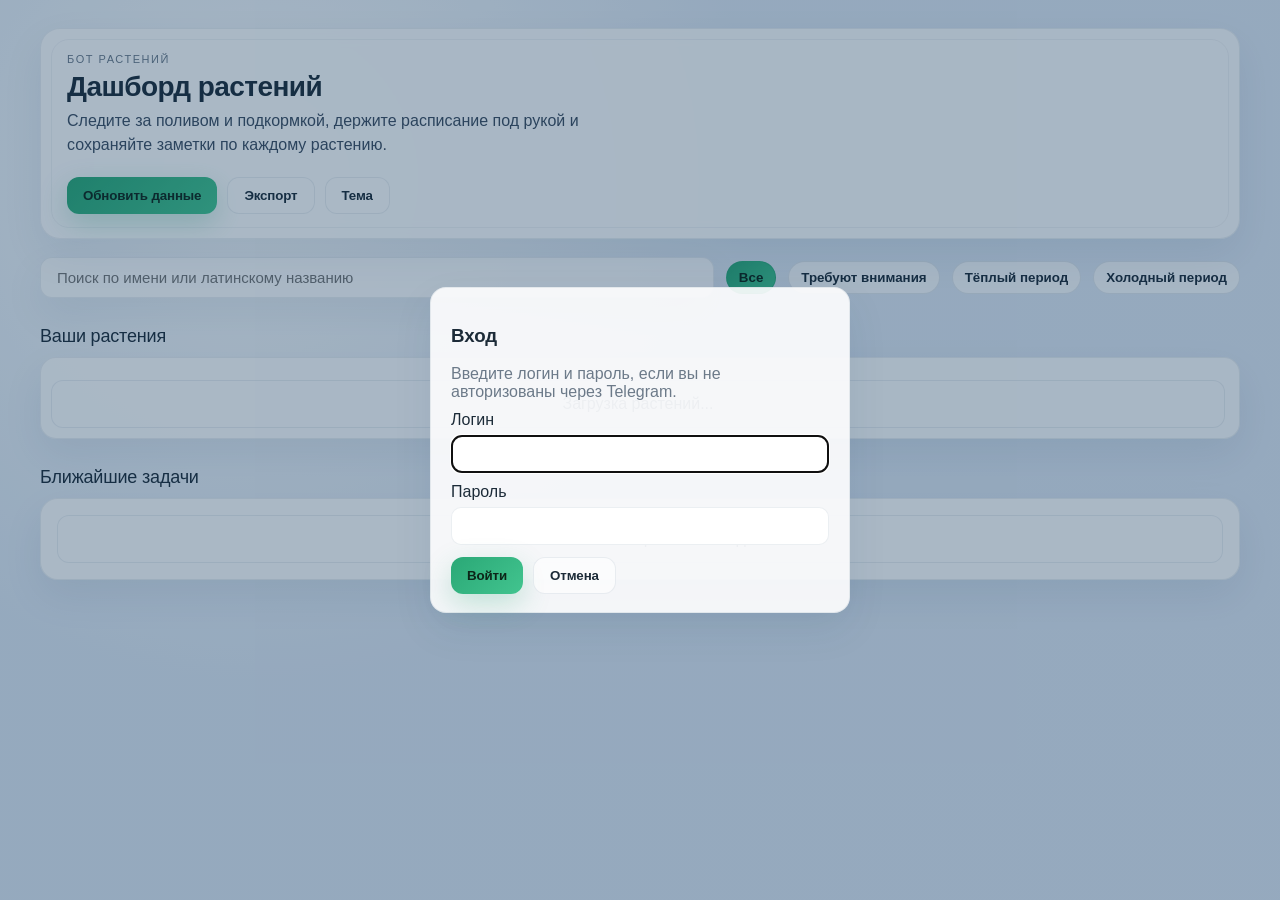
==== frontend/index.html @ 5feb968d "front" ====
<!DOCTYPE html>
<html lang="en">
<head>
  <meta charset="UTF-8" />
  <meta name="viewport" content="width=device-width, initial-scale=1.0" />
  <title>Plants Bot - Dashboard</title>
  <link rel="stylesheet" href="style.css" />
</head>
<body>
  <div class="page">
    <section class="hero">
      <div>
        <p class="eyebrow">Бот растений</p>
        <h1>Дашборд растений</h1>
        <p class="lede">Следите за поливом и подкормкой, держите расписание под рукой и сохраняйте заметки по каждому растению.</p>
        <div class="hero__actions">
          <button class="button button--primary" id="refresh">Обновить данные</button>
          <button class="button button--ghost" type="button">Экспорт</button>
          <button class="button button--ghost" type="button" id="theme-toggle">Тема</button>
        </div>
      </div>
      <div class="stats-grid" id="stats"></div>
    </section>

    <div class="filters">
      <div class="search">
        <input id="search" type="search" placeholder="Поиск по имени или латинскому названию" />
      </div>
      <button class="pill is-active" data-filter="all">Все</button>
      <button class="pill" data-filter="due">Требуют внимания</button>
      <button class="pill" data-filter="warm">Тёплый период</button>
      <button class="pill" data-filter="cold">Холодный период</button>
    </div>

    <div class="section-title">Ваши растения</div>
    <div class="cards-panel">
      <div class="cards" id="cards" aria-live="polite"></div>
      <button class="load-more" id="load-more" type="button" hidden>Загрузить ещё</button>
    </div>

    <div class="section-title" id="tasks-section">Ближайшие задачи</div>
    <div class="timeline" aria-live="polite">
      <ul class="timeline__list" id="timeline"></ul>
    </div>
  </div>

  <div class="modal" id="login-modal" hidden>
    <div class="modal__dialog">
      <h3>Вход</h3>
      <p class="modal__note">Введите логин и пароль, если вы не авторизованы через Telegram.</p>
      <form id="login-form">
        <label class="modal__field">
          <span>Логин</span>
          <input type="text" id="login-username" name="username" autocomplete="username" required />
        </label>
        <label class="modal__field">
          <span>Пароль</span>
          <input type="password" id="login-password" name="password" autocomplete="current-password" required />
        </label>
        <div class="modal__actions">
          <button type="submit" class="button button--primary">Войти</button>
          <button type="button" class="button button--ghost" id="login-cancel">Отмена</button>
        </div>
        <div class="modal__error" id="login-error" hidden></div>
      </form>
    </div>
  </div>

  <script src="https://telegram.org/js/telegram-web-app.js"></script>
  <script src="constants.js"></script>
  <script src="app.js"></script>
</body>
</html>
---- frontend/style.css ----
:root {
  --bg: #eef3f9;
  --bg-pattern: radial-gradient(circle at 20% 20%, rgba(255, 255, 255, 0.9), rgba(223, 232, 244, 0.9) 40%),
    linear-gradient(135deg, rgba(42, 168, 118, 0.08), rgba(65, 123, 190, 0.06)),
    #eef3f9;
  --card: rgba(255, 255, 255, 0.9);
  --card-strong: rgba(255, 255, 255, 0.98);
  --accent: #2aa876;
  --accent-2: #f4b860;
  --danger: #ff7b72;
  --text: #1c2b38;
  --text-soft: #3c4c60;
  --text-strong: #1c2b38;
  --muted: #6c7a89;
  --border: rgba(12, 52, 90, 0.08);
  --shadow: 0 16px 40px rgba(12, 52, 90, 0.08);
  --radius: 16px;
  --placeholder-img: url("./assests/light_ph.png");
  font-family: "DM Sans", "Inter", "Segoe UI", -apple-system, sans-serif;
}

.theme-dark {
  --bg: #0b1825;
  --bg-pattern: radial-gradient(circle at 20% 20%, #0f2740, #090f1a 50%),
    radial-gradient(circle at 80% 0%, #0f3041, transparent 40%),
    #0b1825;
  --card: rgba(18, 33, 48, 0.9);
  --card-strong: rgba(15, 51, 61, 0.85);
  --accent: #7bd88f;
  --accent-2: #f4b860;
  --danger: #ff7b72;
  --text: #e9f2ff;
  --text-soft: #c0d6ea;
  --text-strong: #e9f2ff;
  --muted: #9cb2c7;
  --border: rgba(255, 255, 255, 0.08);
  --shadow: 0 20px 60px rgba(0, 0, 0, 0.35);
  --placeholder-img: url("./assests/dark_ph.png");
}

* {
  box-sizing: border-box;
}

body {
  margin: 0;
  background: var(--bg-pattern);
  color: var(--text);
  min-height: 100vh;
  padding: 28px 18px 48px;
}

.page {
  max-width: 1200px;
  margin: 0 auto;
}

.hero {
  background: var(--card);
  backdrop-filter: blur(8px);
  border: 1px solid var(--border);
  border-radius: 20px;
  padding: 24px 26px;
  display: grid;
  grid-template-columns: 1.2fr 1fr;
  gap: 24px;
  box-shadow: var(--shadow);
  position: relative;
  overflow: hidden;
}

.hero::after {
  content: "";
  position: absolute;
  inset: 10px;
  border-radius: 18px;
  border: 1px solid rgba(12, 52, 90, 0.05);
  pointer-events: none;
}

.eyebrow {
  text-transform: uppercase;
  letter-spacing: 0.14em;
  font-size: 11px;
  color: var(--muted);
  margin: 0 0 6px;
}

h1 {
  margin: 0 0 6px;
  font-size: 28px;
  letter-spacing: -0.02em;
}

.lede {
  margin: 0 0 20px;
  color: var(--text-soft);
  max-width: 520px;
  line-height: 1.5;
}

.hero__actions {
  display: flex;
  gap: 10px;
  flex-wrap: wrap;
}

.button {
  border: 1px solid var(--border);
  background: rgba(255, 255, 255, 0.7);
  color: var(--text);
  padding: 10px 16px;
  border-radius: 12px;
  font-weight: 600;
  letter-spacing: -0.01em;
  cursor: pointer;
  transition: transform 160ms ease, background 160ms ease, border-color 160ms ease;
}

.button:hover {
  transform: translateY(-1px);
  border-color: rgba(12, 52, 90, 0.2);
}

.button--primary {
  background: linear-gradient(135deg, #2aa876, #42c48f);
  color: #0c2518;
  border: none;
  box-shadow: 0 10px 28px rgba(42, 168, 118, 0.25);
}

.button--ghost {
  background: rgba(255, 255, 255, 0.6);
}

.stats-grid {
  display: grid;
  grid-template-columns: repeat(auto-fit, minmax(180px, 1fr));
  gap: 12px;
}

.stat-card {
  background: var(--card-strong);
  border: 1px solid var(--border);
  border-radius: var(--radius);
  padding: 14px 16px;
  box-shadow: var(--shadow);
}

.stat-card .label {
  color: var(--muted);
  font-size: 13px;
  margin-bottom: 6px;
}

.stat-card .value {
  font-size: 22px;
  font-weight: 700;
  letter-spacing: -0.03em;
}

.filters {
  margin: 18px 0 12px;
  display: flex;
  align-items: center;
  gap: 12px;
  flex-wrap: wrap;
}

.search {
  flex: 1 1 280px;
  display: flex;
  gap: 8px;
  background: rgba(255, 255, 255, 0.85);
  border: 1px solid var(--border);
  border-radius: 12px;
  padding: 10px 14px;
  box-shadow: var(--shadow);
}

.search input {
  flex: 1;
  background: transparent;
  border: none;
  color: var(--text);
  font-size: 15px;
  outline: none;
}

.pill {
  padding: 8px 12px;
  border-radius: 999px;
  border: 1px solid rgba(12, 52, 90, 0.1);
  background: rgba(255, 255, 255, 0.8);
  color: var(--text);
  cursor: pointer;
  font-weight: 600;
  transition: all 150ms ease;
}

.pill.is-active {
  border-color: rgba(42, 168, 118, 0.6);
  color: #0c2518;
  background: linear-gradient(135deg, #2aa876, #42c48f);
}

.cards {
  display: grid;
  grid-template-columns: repeat(auto-fit, minmax(280px, 1fr));
  gap: 12px;
  margin-top: 12px;
}

.cards-panel {
  background: var(--card);
  border: 1px solid var(--border);
  border-radius: 16px;
  padding: 10px;
  box-shadow: var(--shadow);
  max-height: 62vh;
  overflow: hidden;
  display: flex;
  flex-direction: column;
  gap: 8px;
}

.cards-panel .cards {
  overflow: auto;
  padding-right: 4px;
}

.load-more {
  align-self: center;
  border: 1px solid var(--border);
  background: rgba(255, 255, 255, 0.8);
  border-radius: 10px;
  padding: 8px 14px;
  cursor: pointer;
  color: var(--text);
  font-weight: 600;
  transition: background 140ms ease, transform 140ms ease;
}

.load-more:hover {
  background: rgba(255, 255, 255, 0.95);
  transform: translateY(-1px);
}

.card {
  background: var(--card);
  border: 1px solid var(--border);
  border-radius: 18px;
  padding: 14px;
  position: relative;
  overflow: hidden;
  box-shadow: var(--shadow);
  display: grid;
  grid-template-columns: 140px 1fr;
  grid-template-rows: auto;
  grid-template-areas: "image body";
  gap: 12px;
  cursor: pointer;
  transition: transform 140ms ease, box-shadow 140ms ease, border-color 140ms ease;
}

.card::after {
  content: "";
  position: absolute;
  inset: 1px;
  border-radius: 16px;
  border: 1px solid rgba(255, 255, 255, 0.03);
  pointer-events: none;
}

.card__image {
  grid-area: image;
  background: radial-gradient(circle at 30% 30%, rgba(42, 168, 118, 0.12), transparent 45%),
    linear-gradient(160deg, rgba(12, 52, 90, 0.08), rgba(255, 255, 255, 0.9));
  border-radius: 14px;
  width: 100%;
  aspect-ratio: 1 / 1;
  height: auto;
  min-height: 0;
  align-self: start;
  position: relative;
  border: 1px solid var(--border);
}

.card__body {
  grid-area: body;
  display: flex;
  flex-direction: column;
  gap: 4px;
}

.card__image span {
  position: absolute;
  inset: 12px;
  border-radius: 12px;
  border: 1px dashed rgba(12, 52, 90, 0.16);
  color: rgba(12, 52, 90, 0.7);
  font-size: 12px;
  display: grid;
  place-items: center;
  text-align: center;
  padding: 8px;
}

.card__image:not(.has-image) {
  background-image: var(--placeholder-img),
    radial-gradient(circle at 30% 30%, rgba(42, 168, 118, 0.12), transparent 45%),
    linear-gradient(160deg, rgba(12, 52, 90, 0.08), rgba(255, 255, 255, 0.9));
  background-repeat: no-repeat, no-repeat, no-repeat;
  background-position: center, center, center;
  background-size: cover, cover, cover;
}

.card__image.has-image {
  background-size: cover;
  background-position: center;
  background-repeat: no-repeat;
  border: 1px solid rgba(12, 52, 90, 0.1);
}

.card__image.has-image span {
  display: none;
}

.card__title {
  display: flex;
  align-items: center;
  gap: 10px;
  margin: 0 0 4px;
  font-size: 20px;
  letter-spacing: -0.02em;
}

.card__subtitle {
  margin: 0 0 10px;
  color: var(--muted);
  font-size: 14px;
}

.badges {
  display: flex;
  gap: 8px;
  flex-wrap: wrap;
  margin: 4px 0 6px;
}

.badge {
  padding: 4px 10px;
  border-radius: 999px;
  font-size: 12px;
  font-weight: 700;
  letter-spacing: 0.01em;
}

.badge--ok { background: rgba(42, 168, 118, 0.12); color: #1e7f58; border: 1px solid rgba(42, 168, 118, 0.35); }
.badge--soon { background: rgba(244, 184, 96, 0.14); color: #9d6a18; border: 1px solid rgba(244, 184, 96, 0.35); }
.badge--due { background: rgba(255, 123, 114, 0.14); color: #b13a30; border: 1px solid rgba(255, 123, 114, 0.35); }

.card__dates {
  display: grid;
  grid-template-columns: repeat(auto-fit, minmax(120px, 1fr));
  gap: 6px;
}

.date-chip {
  padding: 8px 10px;
  border-radius: 12px;
  background: rgba(12, 52, 90, 0.05);
  border: 1px solid rgba(12, 52, 90, 0.08);
  font-size: 13px;
  color: #21415b;
}

.meta-grid {
  display: grid;
  grid-template-columns: repeat(auto-fit, minmax(180px, 1fr));
  gap: 6px;
  margin: 6px 0 4px;
}

.meta {
  background: rgba(12, 52, 90, 0.03);
  border-radius: 12px;
  padding: 10px 12px;
  border: 1px solid var(--border);
  font-size: 13px;
}

.meta .label { color: var(--muted); font-size: 12px; display: block; margin-bottom: 2px; }

.note {
  margin: 2px 0 0;
  color: var(--text-soft);
  font-size: 13px;
  line-height: 1.45;
}

.section-title {
  margin: 28px 0 10px;
  font-size: 18px;
  letter-spacing: -0.01em;
  color: var(--text-strong);
  display: flex;
  align-items: center;
  gap: 8px;
}

.timeline {
  background: var(--card-strong);
  border: 1px solid var(--border);
  border-radius: 18px;
  padding: 16px;
  box-shadow: var(--shadow);
}

.timeline__list {
  list-style: none;
  padding: 0;
  margin: 0;
  display: grid;
  gap: 12px;
}

.timeline__item {
  display: grid;
  grid-template-columns: 1fr auto;
  gap: 8px;
  padding: 12px;
  border-radius: 12px;
  border: 1px solid rgba(12, 52, 90, 0.08);
  background: rgba(255, 255, 255, 0.75);
  align-items: center;
}

.theme-dark .button {
  background: rgba(255, 255, 255, 0.04);
  border-color: var(--border);
}

.theme-dark .button--primary {
  background: linear-gradient(135deg, #7bd88f, #52b788);
  color: #0a1a0f;
  box-shadow: 0 10px 35px rgba(123, 216, 143, 0.25);
}

.theme-dark .button--ghost {
  background: transparent;
}

.theme-dark .search {
  background: var(--card);
  border-color: var(--border);
}

.theme-dark .pill {
  border: 1px solid var(--border);
  background: rgba(255, 255, 255, 0.03);
}

.theme-dark .pill.is-active {
  border-color: rgba(123, 216, 143, 0.6);
  color: #0a1a0f;
  background: linear-gradient(135deg, #7bd88f, #52b788);
}

.theme-dark .card__image {
  background-color: #102335;
  border: 1px solid var(--border);
}

.theme-dark .card__image:not(.has-image) {
  background-image: var(--placeholder-img),
    radial-gradient(circle at 30% 30%, rgba(123, 216, 143, 0.35), transparent 40%),
    linear-gradient(160deg, rgba(255, 255, 255, 0.05), rgba(255, 255, 255, 0));
  background-color: #102335;
  background-repeat: no-repeat, no-repeat, no-repeat;
  background-position: center, center, center;
  background-size: cover, cover, cover;
}

.theme-dark .badge--ok { background: rgba(123, 216, 143, 0.16); color: #9af5a8; border: 1px solid rgba(123, 216, 143, 0.6); }
.theme-dark .badge--soon { background: rgba(244, 184, 96, 0.16); color: #ffd79f; border: 1px solid rgba(244, 184, 96, 0.6); }
.theme-dark .badge--due { background: rgba(255, 123, 114, 0.16); color: #ffb2ab; border: 1px solid rgba(255, 123, 114, 0.6); }

.theme-dark .date-chip {
  background: rgba(255, 255, 255, 0.03);
  border: 1px solid var(--border);
  color: var(--text);
}

.theme-dark .timeline {
  background: var(--card);
  border-color: var(--border);
}

.theme-dark .timeline__item {
  background: rgba(255, 255, 255, 0.03);
  border-color: var(--border);
}

.timeline__item .title { font-weight: 700; }
.timeline__item .meta { border: none; background: transparent; padding: 0; }

.pill--small {
  padding: 6px 10px;
  font-size: 12px;
  border-radius: 10px;
}

.notice {
  width: 100%;
  padding: 14px 16px;
  border-radius: 12px;
  border: 1px solid var(--border);
  background: rgba(255, 255, 255, 0.04);
  color: var(--text);
  text-align: center;
}

.notice--muted { color: var(--muted); }
.notice--danger { border-color: rgba(255, 123, 114, 0.6); color: #ffc5be; background: rgba(255, 123, 114, 0.08); }

.detail-header {
  display: flex;
  justify-content: space-between;
  align-items: center;
  gap: 12px;
  margin-bottom: 12px;
}

.detail-hero {
  background: var(--card);
  border: 1px solid var(--border);
  border-radius: 18px;
  padding: 16px;
  box-shadow: var(--shadow);
  display: grid;
  grid-template-columns: 320px 1fr;
  gap: 16px;
  overflow: hidden;
}

.detail-hero__image {
  background: radial-gradient(circle at 30% 30%, rgba(42, 168, 118, 0.16), transparent 45%),
    linear-gradient(160deg, rgba(12, 52, 90, 0.08), rgba(255, 255, 255, 0.7));
  border-radius: 14px;
  border: 1px solid var(--border);
  min-height: 280px;
  background-size: cover, cover, cover;
  background-position: center, center, center;
  background-repeat: no-repeat, no-repeat, no-repeat;
  background-image: var(--placeholder-img),
    radial-gradient(circle at 30% 30%, rgba(42, 168, 118, 0.16), transparent 45%),
    linear-gradient(160deg, rgba(12, 52, 90, 0.08), rgba(255, 255, 255, 0.7));
  position: relative;
}

.detail-hero__image.has-image::after,
.detail-hero__image::after {
  content: "";
  position: absolute;
  inset: 8px;
  border-radius: 12px;
  border: 1px solid rgba(255, 255, 255, 0.06);
  pointer-events: none;
}

.detail-hero__meta {
  display: grid;
  gap: 8px;
}

.detail-grid {
  display: grid;
  grid-template-columns: repeat(auto-fit, minmax(240px, 1fr));
  gap: 10px;
  margin-top: 14px;
}

.detail-card {
  background: var(--card-strong);
  border: 1px solid var(--border);
  border-radius: 14px;
  padding: 12px 14px;
  box-shadow: var(--shadow);
}

.detail-card .label {
  color: var(--muted);
  font-size: 13px;
  margin-bottom: 4px;
}

.detail-card .value {
  font-weight: 700;
  font-size: 16px;
  letter-spacing: -0.01em;
}

.detail-note {
  margin-top: 12px;
  padding: 12px 14px;
  border-radius: 14px;
  background: rgba(12, 52, 90, 0.04);
  border: 1px solid var(--border);
  color: var(--text-soft);
  line-height: 1.5;
}

.detail-empty {
  padding: 12px 14px;
  border-radius: 12px;
  border: 1px dashed var(--border);
  color: var(--muted);
}

@media (max-width: 840px) {
  .hero { grid-template-columns: 1fr; }
  .timeline__item { grid-template-columns: 1fr; }
  .detail-hero { grid-template-columns: 1fr; }
}

@media (max-width: 640px) {
  .cards {
    grid-template-columns: repeat(2, minmax(0, 1fr));
    gap: 10px;
  }

  .card {
    grid-template-columns: 1fr;
    grid-template-areas:
      "image"
      "body";
    padding: 10px;
    gap: 8px;
  }

  .card__details,
  .meta-grid,
  .note {
    display: none;
  }

  .card__title { font-size: 16px; }
  .card__subtitle { font-size: 12px; margin-bottom: 6px; }
  .badges { margin: 0; gap: 6px; }
}

.modal {
  position: fixed;
  inset: 0;
  background: rgba(12, 52, 90, 0.35);
  display: grid;
  place-items: center;
  z-index: 10;
}

.modal[hidden] {
  display: none;
}

.modal__dialog {
  background: var(--card);
  border-radius: 16px;
  padding: 18px 20px;
  box-shadow: var(--shadow);
  border: 1px solid var(--border);
  width: min(420px, 90vw);
}

.modal__field {
  display: grid;
  gap: 6px;
  margin: 10px 0;
}

.modal__field input {
  padding: 10px 12px;
  border-radius: 10px;
  border: 1px solid var(--border);
  font-size: 14px;
}

.modal__actions {
  display: flex;
  gap: 10px;
  margin-top: 12px;
}

.modal__note {
  color: var(--muted);
  margin: 0 0 8px;
}

.modal__error {
  margin-top: 8px;
  color: #b13a30;
  font-size: 13px;
}
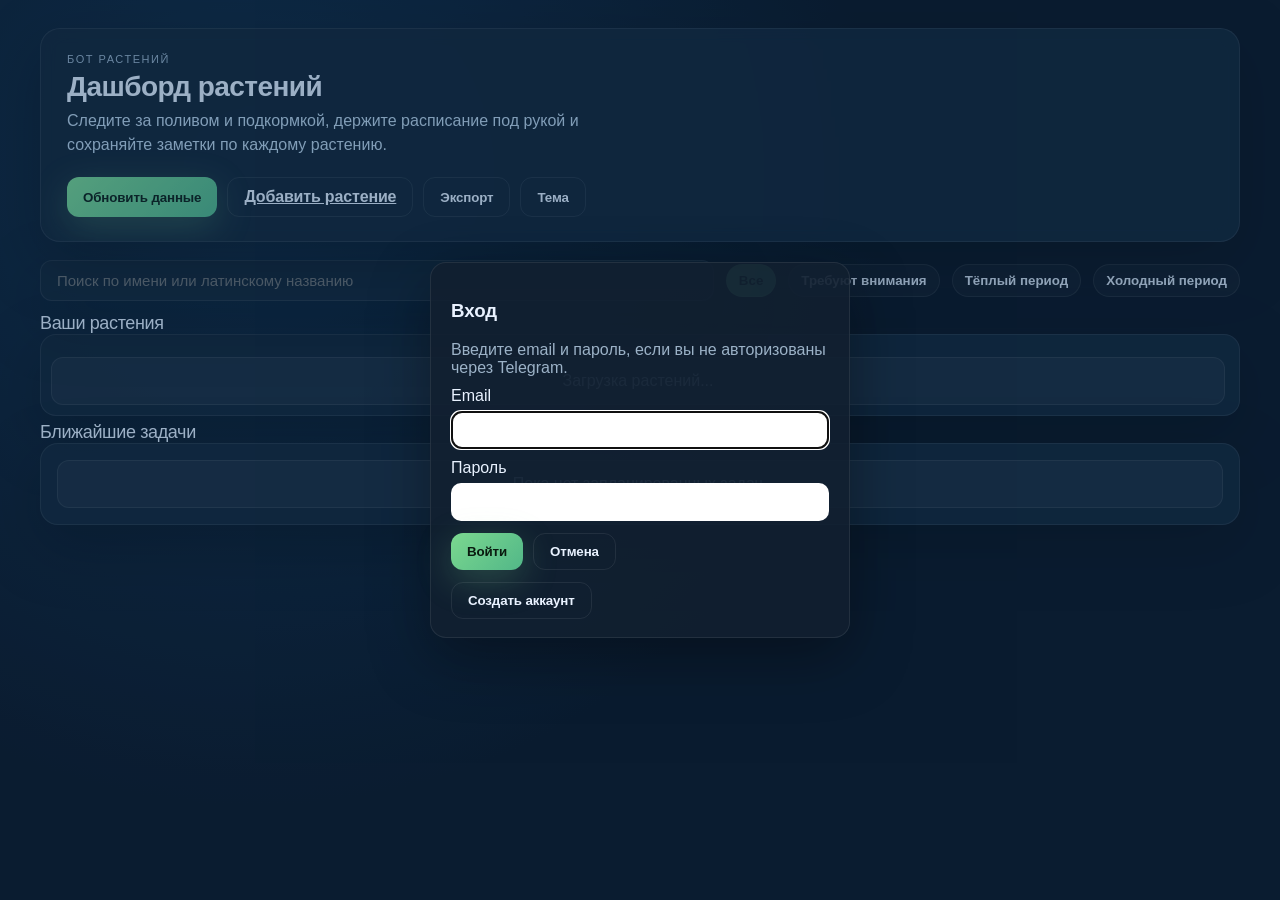
==== commit 0717b1ba: "fix + front" ====
--- a/frontend/index.html
+++ b/frontend/index.html
@@ -15,6 +15,7 @@
         <p class="lede">Следите за поливом и подкормкой, держите расписание под рукой и сохраняйте заметки по каждому растению.</p>
         <div class="hero__actions">
           <button class="button button--primary" id="refresh">Обновить данные</button>
+          <a class="button button--ghost" href="add-plant.html">Добавить растение</a>
           <button class="button button--ghost" type="button">Экспорт</button>
           <button class="button button--ghost" type="button" id="theme-toggle">Тема</button>
         </div>
@@ -47,11 +48,11 @@
   <div class="modal" id="login-modal" hidden>
     <div class="modal__dialog">
       <h3>Вход</h3>
-      <p class="modal__note">Введите логин и пароль, если вы не авторизованы через Telegram.</p>
+      <p class="modal__note">Введите email и пароль, если вы не авторизованы через Telegram.</p>
       <form id="login-form">
         <label class="modal__field">
-          <span>Логин</span>
-          <input type="text" id="login-username" name="username" autocomplete="username" required />
+          <span>Email</span>
+          <input type="email" id="login-email" name="email" autocomplete="email" required />
         </label>
         <label class="modal__field">
           <span>Пароль</span>
@@ -61,7 +62,36 @@
           <button type="submit" class="button button--primary">Войти</button>
           <button type="button" class="button button--ghost" id="login-cancel">Отмена</button>
         </div>
+        <div class="modal__actions">
+          <button type="button" class="button button--ghost" id="open-register">Создать аккаунт</button>
+        </div>
         <div class="modal__error" id="login-error" hidden></div>
+      </form>
+    </div>
+  </div>
+
+  <div class="modal" id="register-modal" hidden>
+    <div class="modal__dialog">
+      <h3>Регистрация</h3>
+      <p class="modal__note">Заполните email и пароль для создания аккаунта.</p>
+      <form id="register-form">
+        <label class="modal__field">
+          <span>Email</span>
+          <input type="email" id="register-email" name="email" autocomplete="email" required />
+        </label>
+        <label class="modal__field">
+          <span>Пароль</span>
+          <input type="password" id="register-password" name="password" autocomplete="new-password" required />
+        </label>
+        <label class="modal__field">
+          <span>Повторите пароль</span>
+          <input type="password" id="register-password-confirm" name="password_confirm" autocomplete="new-password" required />
+        </label>
+        <div class="modal__actions">
+          <button type="submit" class="button button--primary">Создать</button>
+          <button type="button" class="button button--ghost" id="register-cancel">Отмена</button>
+        </div>
+        <div class="modal__error" id="register-error" hidden></div>
       </form>
     </div>
   </div>
--- a/frontend/style.css
+++ b/frontend/style.css
@@ -16,6 +16,7 @@
   --shadow: 0 16px 40px rgba(12, 52, 90, 0.08);
   --radius: 16px;
   --placeholder-img: url("./assests/light_ph.png");
+  --input-bg: rgba(255, 255, 255, 0.9);
   font-family: "DM Sans", "Inter", "Segoe UI", -apple-system, sans-serif;
 }
 
@@ -36,6 +37,7 @@
   --border: rgba(255, 255, 255, 0.08);
   --shadow: 0 20px 60px rgba(0, 0, 0, 0.35);
   --placeholder-img: url("./assests/dark_ph.png");
+  --input-bg: rgba(255, 255, 255, 0.08);
 }
 
 * {
@@ -532,6 +534,12 @@
   margin-bottom: 12px;
 }
 
+.detail-header__group {
+  display: flex;
+  gap: 10px;
+  align-items: center;
+}
+
 .detail-hero {
   background: var(--card);
   border: 1px solid var(--border);
@@ -618,6 +626,130 @@
   color: var(--muted);
 }
 
+.section-title {
+  margin: 6px 0 0;
+  letter-spacing: -0.02em;
+}
+
+.edit-panel {
+  margin-top: 16px;
+  padding: 16px;
+  border-radius: 18px;
+  background: var(--card);
+  border: 1px solid var(--border);
+  box-shadow: var(--shadow);
+  display: grid;
+  gap: 14px;
+}
+
+.edit-panel[hidden] {
+  display: none !important;
+}
+
+.edit-panel__header {
+  display: flex;
+  align-items: center;
+  justify-content: space-between;
+  gap: 10px;
+  flex-wrap: wrap;
+}
+
+.edit-status {
+  min-height: 24px;
+  color: var(--muted);
+  font-weight: 600;
+}
+
+.edit-status--ok { color: #2aa876; }
+.edit-status--error { color: #b13a30; }
+
+.edit-form {
+  display: grid;
+  gap: 12px;
+}
+
+.form-grid {
+  display: grid;
+  grid-template-columns: repeat(auto-fit, minmax(260px, 1fr));
+  gap: 12px;
+}
+
+.form-card {
+  background: var(--card-strong);
+  border: 1px solid var(--border);
+  border-radius: 14px;
+  padding: 12px 14px;
+  box-shadow: var(--shadow);
+  display: grid;
+  gap: 10px;
+}
+
+.form-card__header {
+  display: flex;
+  justify-content: space-between;
+  align-items: center;
+}
+
+.form-card__title {
+  margin: 4px 0 0;
+}
+
+.form-field {
+  display: grid;
+  gap: 6px;
+}
+
+.form-label {
+  color: var(--muted);
+  font-size: 13px;
+}
+
+.form-field input,
+.form-field textarea,
+.form-field select {
+  width: 100%;
+  padding: 10px 12px;
+  border-radius: 10px;
+  border: 1px solid var(--border);
+  background: var(--input-bg);
+  color: var(--text);
+  font-size: 14px;
+}
+
+.form-field textarea {
+  resize: vertical;
+  min-height: 72px;
+}
+
+.form-row {
+  display: grid;
+  grid-template-columns: repeat(2, minmax(0, 1fr));
+  gap: 10px;
+}
+
+.form-actions {
+  display: flex;
+  gap: 10px;
+  flex-wrap: wrap;
+}
+
+.form-card--inline {
+  display: flex;
+  justify-content: space-between;
+  align-items: center;
+  gap: 14px;
+}
+
+.upload {
+  display: flex;
+  gap: 10px;
+  align-items: center;
+}
+
+.upload input[type="file"] {
+  max-width: 220px;
+}
+
 @media (max-width: 840px) {
   .hero { grid-template-columns: 1fr; }
   .timeline__item { grid-template-columns: 1fr; }
@@ -648,6 +780,21 @@
   .card__title { font-size: 16px; }
   .card__subtitle { font-size: 12px; margin-bottom: 6px; }
   .badges { margin: 0; gap: 6px; }
+
+  .form-card--inline {
+    flex-direction: column;
+    align-items: flex-start;
+  }
+
+  .upload {
+    width: 100%;
+    flex-direction: column;
+    align-items: stretch;
+  }
+
+  .upload input[type="file"] {
+    width: 100%;
+  }
 }
 
 .modal {
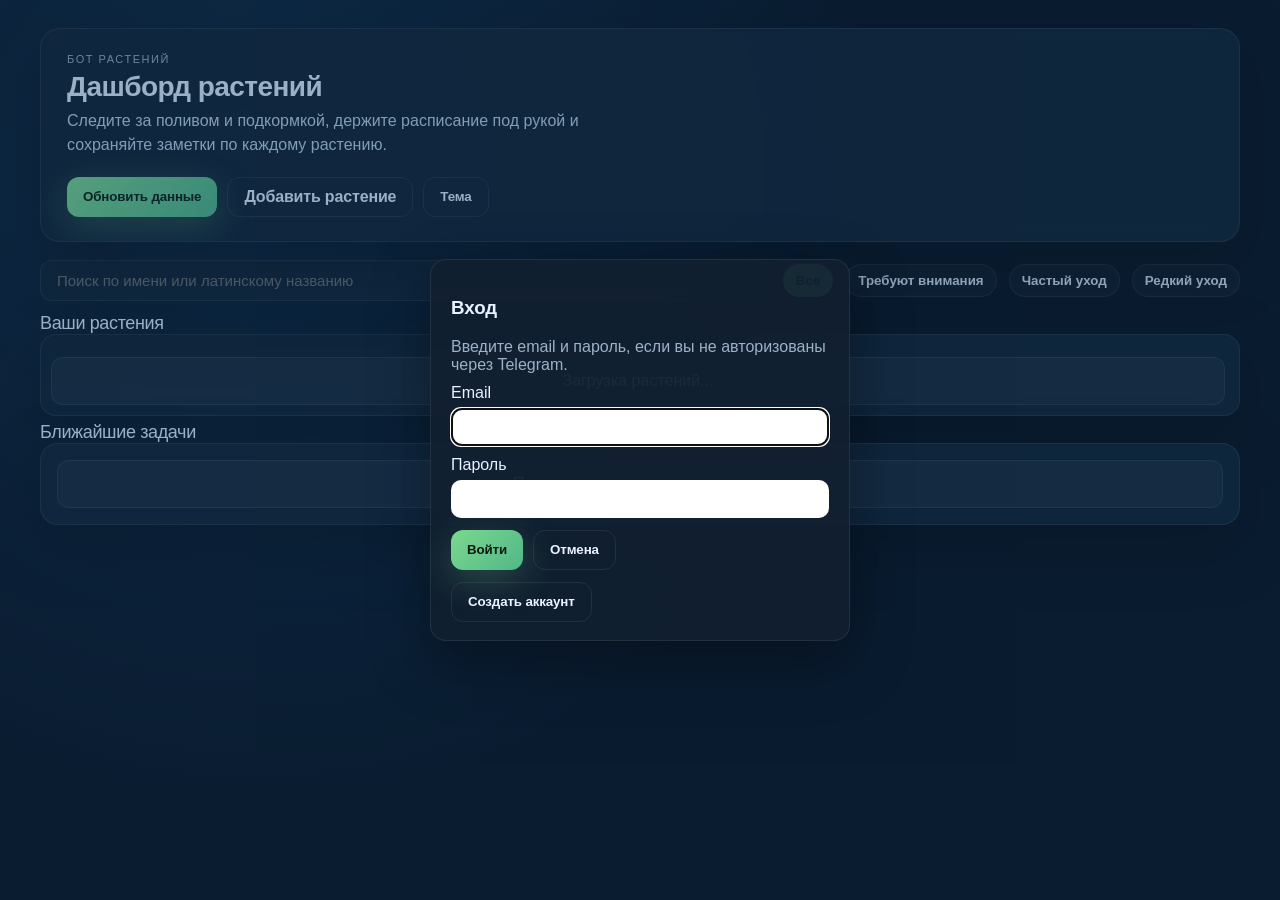
==== commit f20a2162: "fix" ====
--- a/frontend/index.html
+++ b/frontend/index.html
@@ -16,7 +16,6 @@
         <div class="hero__actions">
           <button class="button button--primary" id="refresh">Обновить данные</button>
           <a class="button button--ghost" href="add-plant.html">Добавить растение</a>
-          <button class="button button--ghost" type="button">Экспорт</button>
           <button class="button button--ghost" type="button" id="theme-toggle">Тема</button>
         </div>
       </div>
@@ -29,8 +28,8 @@
       </div>
       <button class="pill is-active" data-filter="all">Все</button>
       <button class="pill" data-filter="due">Требуют внимания</button>
-      <button class="pill" data-filter="warm">Тёплый период</button>
-      <button class="pill" data-filter="cold">Холодный период</button>
+      <button class="pill" data-filter="frequent">Частый уход</button>
+      <button class="pill" data-filter="rare">Редкий уход</button>
     </div>
 
     <div class="section-title">Ваши растения</div>
--- a/frontend/style.css
+++ b/frontend/style.css
@@ -16,7 +16,7 @@
   --shadow: 0 16px 40px rgba(12, 52, 90, 0.08);
   --radius: 16px;
   --placeholder-img: url("./assests/light_ph.png");
-  --input-bg: rgba(255, 255, 255, 0.9);
+  --input-bg: #f2f6fb;
   font-family: "DM Sans", "Inter", "Segoe UI", -apple-system, sans-serif;
 }
 
@@ -37,7 +37,7 @@
   --border: rgba(255, 255, 255, 0.08);
   --shadow: 0 20px 60px rgba(0, 0, 0, 0.35);
   --placeholder-img: url("./assests/dark_ph.png");
-  --input-bg: rgba(255, 255, 255, 0.08);
+  --input-bg: #0f2432;
 }
 
 * {
@@ -117,6 +117,12 @@
   letter-spacing: -0.01em;
   cursor: pointer;
   transition: transform 160ms ease, background 160ms ease, border-color 160ms ease;
+  display: inline-flex;
+  align-items: center;
+  justify-content: center;
+  min-height: 40px;
+  line-height: 1;
+  text-decoration: none;
 }
 
 .button:hover {
@@ -358,9 +364,23 @@
   letter-spacing: 0.01em;
 }
 
-.badge--ok { background: rgba(42, 168, 118, 0.12); color: #1e7f58; border: 1px solid rgba(42, 168, 118, 0.35); }
-.badge--soon { background: rgba(244, 184, 96, 0.14); color: #9d6a18; border: 1px solid rgba(244, 184, 96, 0.35); }
-.badge--due { background: rgba(255, 123, 114, 0.14); color: #b13a30; border: 1px solid rgba(255, 123, 114, 0.35); }
+.badge--ok {
+  background: rgba(42, 168, 118, 0.12);
+  color: #1e7f58;
+  border: 1px solid rgba(42, 168, 118, 0.35);
+}
+
+.badge--soon {
+  background: rgba(244, 184, 96, 0.14);
+  color: #9d6a18;
+  border: 1px solid rgba(244, 184, 96, 0.35);
+}
+
+.badge--due {
+  background: rgba(255, 123, 114, 0.14);
+  color: #b13a30;
+  border: 1px solid rgba(255, 123, 114, 0.35);
+}
 
 .card__dates {
   display: grid;
@@ -392,7 +412,12 @@
   font-size: 13px;
 }
 
-.meta .label { color: var(--muted); font-size: 12px; display: block; margin-bottom: 2px; }
+.meta .label {
+  color: var(--muted);
+  font-size: 12px;
+  display: block;
+  margin-bottom: 2px;
+}
 
 .note {
   margin: 2px 0 0;
@@ -484,9 +509,23 @@
   background-size: cover, cover, cover;
 }
 
-.theme-dark .badge--ok { background: rgba(123, 216, 143, 0.16); color: #9af5a8; border: 1px solid rgba(123, 216, 143, 0.6); }
-.theme-dark .badge--soon { background: rgba(244, 184, 96, 0.16); color: #ffd79f; border: 1px solid rgba(244, 184, 96, 0.6); }
-.theme-dark .badge--due { background: rgba(255, 123, 114, 0.16); color: #ffb2ab; border: 1px solid rgba(255, 123, 114, 0.6); }
+.theme-dark .badge--ok {
+  background: rgba(123, 216, 143, 0.16);
+  color: #9af5a8;
+  border: 1px solid rgba(123, 216, 143, 0.6);
+}
+
+.theme-dark .badge--soon {
+  background: rgba(244, 184, 96, 0.16);
+  color: #ffd79f;
+  border: 1px solid rgba(244, 184, 96, 0.6);
+}
+
+.theme-dark .badge--due {
+  background: rgba(255, 123, 114, 0.16);
+  color: #ffb2ab;
+  border: 1px solid rgba(255, 123, 114, 0.6);
+}
 
 .theme-dark .date-chip {
   background: rgba(255, 255, 255, 0.03);
@@ -504,8 +543,15 @@
   border-color: var(--border);
 }
 
-.timeline__item .title { font-weight: 700; }
-.timeline__item .meta { border: none; background: transparent; padding: 0; }
+.timeline__item .title {
+  font-weight: 700;
+}
+
+.timeline__item .meta {
+  border: none;
+  background: transparent;
+  padding: 0;
+}
 
 .pill--small {
   padding: 6px 10px;
@@ -523,8 +569,15 @@
   text-align: center;
 }
 
-.notice--muted { color: var(--muted); }
-.notice--danger { border-color: rgba(255, 123, 114, 0.6); color: #ffc5be; background: rgba(255, 123, 114, 0.08); }
+.notice--muted {
+  color: var(--muted);
+}
+
+.notice--danger {
+  border-color: rgba(255, 123, 114, 0.6);
+  color: #ffc5be;
+  background: rgba(255, 123, 114, 0.08);
+}
 
 .detail-header {
   display: flex;
@@ -660,8 +713,13 @@
   font-weight: 600;
 }
 
-.edit-status--ok { color: #2aa876; }
-.edit-status--error { color: #b13a30; }
+.edit-status--ok {
+  color: #2aa876;
+}
+
+.edit-status--error {
+  color: #b13a30;
+}
 
 .edit-form {
   display: grid;
@@ -678,53 +736,270 @@
   background: var(--card-strong);
   border: 1px solid var(--border);
   border-radius: 14px;
-  padding: 12px 14px;
+  padding: 6px 14px 12px;
   box-shadow: var(--shadow);
   display: grid;
-  gap: 10px;
+  gap: 6px;
 }
 
 .form-card__header {
   display: flex;
   justify-content: space-between;
-  align-items: center;
+  align-items: flex-start;
+  margin-bottom: 0;
 }
 
 .form-card__title {
   margin: 4px 0 0;
 }
 
+.form-subsection {
+  display: grid;
+  gap: 8px;
+}
+
+.form-card--primary {
+  display: flex;
+  flex-direction: column;
+}
+
+.form-card--primary .form-subsection--image {
+  margin-top: auto;
+}
+
 .form-field {
   display: grid;
-  gap: 6px;
+  gap: 4px;
+  position: relative;
+}
+
+.form-field.is-disabled {
+  opacity: 0.45;
+  pointer-events: none;
 }
 
 .form-label {
   color: var(--muted);
-  font-size: 13px;
+  font-size: 12px;
+  display: flex;
+  align-items: flex-end;
+  min-height: 20px;
+  line-height: 1.1;
 }
 
 .form-field input,
 .form-field textarea,
 .form-field select {
   width: 100%;
-  padding: 10px 12px;
+  padding: 8px 10px;
   border-radius: 10px;
   border: 1px solid var(--border);
   background: var(--input-bg);
   color: var(--text);
-  font-size: 14px;
-}
+  font-size: 13px;
+}
+
+.form-field input:-webkit-autofill,
+.form-field input:-webkit-autofill:hover,
+.form-field input:-webkit-autofill:focus,
+.form-field textarea:-webkit-autofill,
+.form-field textarea:-webkit-autofill:hover,
+.form-field textarea:-webkit-autofill:focus,
+.form-field select:-webkit-autofill,
+.form-field select:-webkit-autofill:hover,
+.form-field select:-webkit-autofill:focus {
+  -webkit-text-fill-color: var(--text);
+  transition: background-color 9999s ease-in-out 0s;
+  box-shadow: 0 0 0 1000px var(--input-bg) inset;
+}
+
+.form-row .form-field {
+  width: 100%;
+  min-width: 0;
+}
+
+.form-field input[type="date"] {
+  width: 100%;
+  min-width: 0;
+  display: block;
+}
+
+
+.form-field select.is-hidden {
+  position: absolute;
+  inset: 0;
+  opacity: 0;
+  pointer-events: none;
+  height: 0;
+  width: 0;
+}
+
+.custom-select {
+  position: relative;
+  display: grid;
+}
+
+.custom-select__trigger {
+  width: 100%;
+  padding: 8px 32px 8px 10px;
+  border-radius: 10px;
+  border: 1px solid var(--border);
+  background: var(--input-bg);
+  color: var(--text);
+  font-size: 13px;
+  text-align: left;
+  cursor: pointer;
+  position: relative;
+}
+
+.custom-select__trigger::after {
+  content: "";
+  position: absolute;
+  right: 12px;
+  top: 50%;
+  width: 6px;
+  height: 6px;
+  border-right: 2px solid var(--muted);
+  border-bottom: 2px solid var(--muted);
+  transform: translateY(-60%) rotate(45deg);
+}
+
+.custom-select__menu {
+  position: absolute;
+  top: calc(100% + 6px);
+  left: 0;
+  right: 0;
+  background: var(--input-bg);
+  border: 1px solid var(--border);
+  border-radius: 10px;
+  box-shadow: var(--shadow);
+  padding: 6px;
+  display: none;
+  z-index: 6;
+  max-height: 220px;
+  overflow: auto;
+}
+
+.custom-select.is-open .custom-select__menu {
+  display: grid;
+  gap: 4px;
+}
+
+.custom-select__option {
+  border: none;
+  background: var(--input-bg);
+  color: var(--text);
+  padding: 6px 8px;
+  border-radius: 8px;
+  text-align: left;
+  cursor: pointer;
+  font-size: 13px;
+}
+
+.custom-select__option:hover {
+  background: #dfe9f3;
+}
+
+.custom-select__option.is-active {
+  background: #d1deea;
+}
+
+.custom-select__option.is-selected {
+  background: transparent;
+  color: var(--text);
+}
+
+.theme-dark .custom-select__option:hover {
+  background: #243649;
+}
+
+.theme-dark .custom-select__option.is-selected {
+  background: transparent;
+  color: var(--text);
+}
+
+.theme-dark .custom-select__option.is-active {
+  background: #2b3f54;
+}
+
+
+.form-field select,
+.form-field select option,
+.form-field select optgroup {
+  background-color: var(--input-bg);
+  color: var(--text);
+}
+
 
 .form-field textarea {
   resize: vertical;
-  min-height: 72px;
+  min-height: 56px;
+}
+
+#field-description {
+  min-height: 36px;
+  height: 36px;
+}
+
+#field-name,
+#field-scientific {
+  padding: 6px 10px;
+  height: 36px;
 }
 
 .form-row {
   display: grid;
   grid-template-columns: repeat(2, minmax(0, 1fr));
   gap: 10px;
+  align-items: start;
+}
+
+.upload-row {
+  display: flex;
+  align-items: center;
+  gap: 10px;
+  flex-wrap: wrap;
+}
+
+.upload-filename {
+  font-size: 13px;
+  color: var(--muted);
+}
+
+.image-preview-wrap {
+  border-radius: 12px;
+  border: 1px dashed var(--border);
+  padding: 10px;
+  background: var(--card);
+}
+
+.image-preview {
+  display: block;
+  width: 100%;
+  max-width: 320px;
+  height: auto;
+  border-radius: 10px;
+}
+
+.weekday-grid {
+  display: grid;
+  grid-template-columns: repeat(4, minmax(0, 1fr));
+  gap: 6px 10px;
+  justify-items: center;
+}
+
+.checkbox-field {
+  display: flex;
+  align-items: center;
+  gap: 6px;
+  font-size: 13px;
+  color: var(--text);
+  justify-content: center;
+  width: 100%;
+}
+
+.checkbox-field input[type="checkbox"] {
+  accent-color: var(--accent);
 }
 
 .form-actions {
@@ -751,9 +1026,17 @@
 }
 
 @media (max-width: 840px) {
-  .hero { grid-template-columns: 1fr; }
-  .timeline__item { grid-template-columns: 1fr; }
-  .detail-hero { grid-template-columns: 1fr; }
+  .hero {
+    grid-template-columns: 1fr;
+  }
+
+  .timeline__item {
+    grid-template-columns: 1fr;
+  }
+
+  .detail-hero {
+    grid-template-columns: 1fr;
+  }
 }
 
 @media (max-width: 640px) {
@@ -777,9 +1060,19 @@
     display: none;
   }
 
-  .card__title { font-size: 16px; }
-  .card__subtitle { font-size: 12px; margin-bottom: 6px; }
-  .badges { margin: 0; gap: 6px; }
+  .card__title {
+    font-size: 16px;
+  }
+
+  .card__subtitle {
+    font-size: 12px;
+    margin-bottom: 6px;
+  }
+
+  .badges {
+    margin: 0;
+    gap: 6px;
+  }
 
   .form-card--inline {
     flex-direction: column;
@@ -794,6 +1087,10 @@
 
   .upload input[type="file"] {
     width: 100%;
+  }
+
+  .weekday-grid {
+    grid-template-columns: repeat(3, minmax(0, 1fr));
   }
 }
 
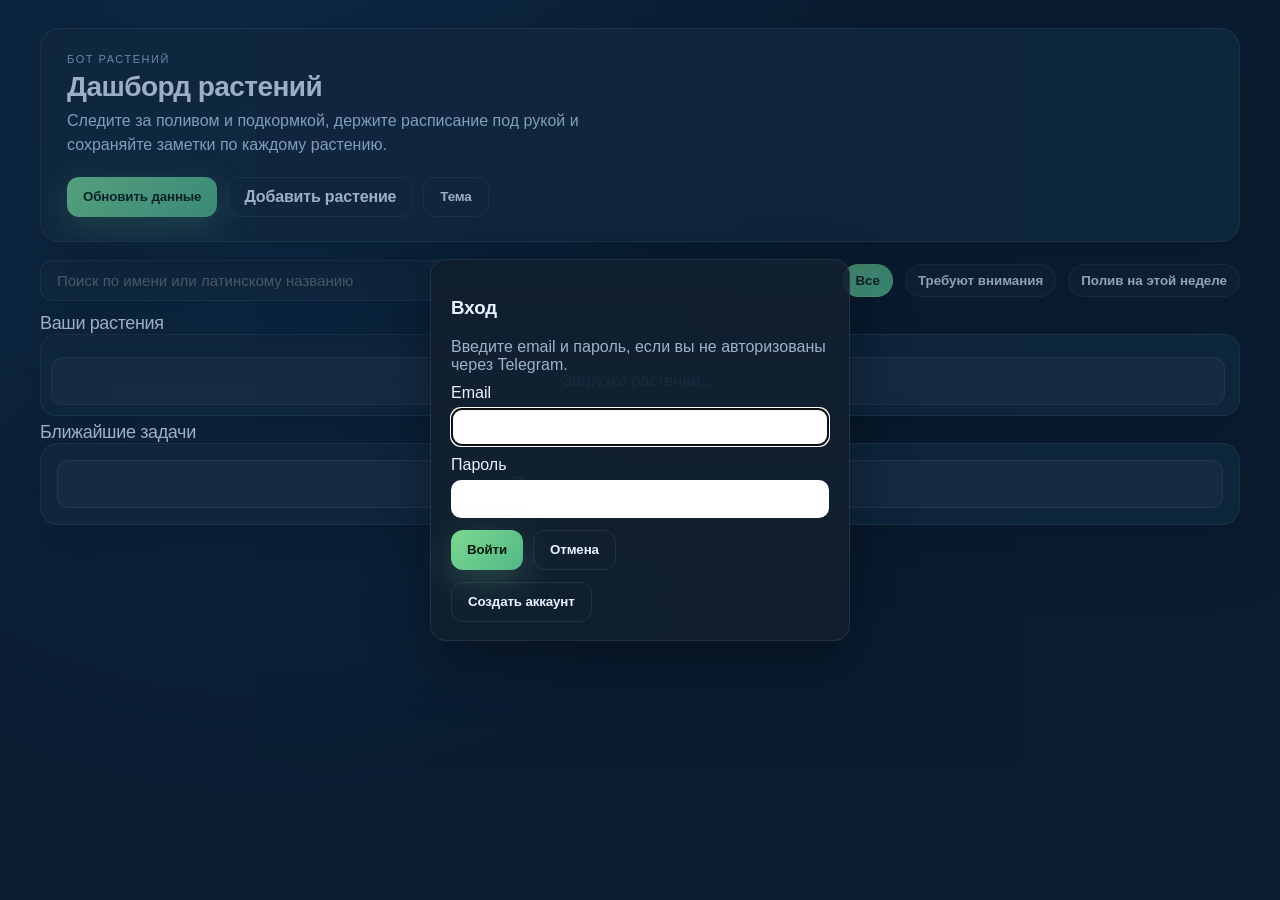
==== commit a8bd837f: "front" ====
--- a/frontend/index.html
+++ b/frontend/index.html
@@ -28,8 +28,7 @@
       </div>
       <button class="pill is-active" data-filter="all">Все</button>
       <button class="pill" data-filter="due">Требуют внимания</button>
-      <button class="pill" data-filter="frequent">Частый уход</button>
-      <button class="pill" data-filter="rare">Редкий уход</button>
+      <button class="pill" data-filter="week">Полив на этой неделе</button>
     </div>
 
     <div class="section-title">Ваши растения</div>
@@ -96,7 +95,9 @@
   </div>
 
   <script src="https://telegram.org/js/telegram-web-app.js"></script>
-  <script src="constants.js"></script>
-  <script src="app.js"></script>
+  <script src="constants.js?v=3"></script>
+  <script src="auth.js?v=3"></script>
+  <script src="ui-utils.js?v=3"></script>
+  <script src="app.js?v=3"></script>
 </body>
 </html>
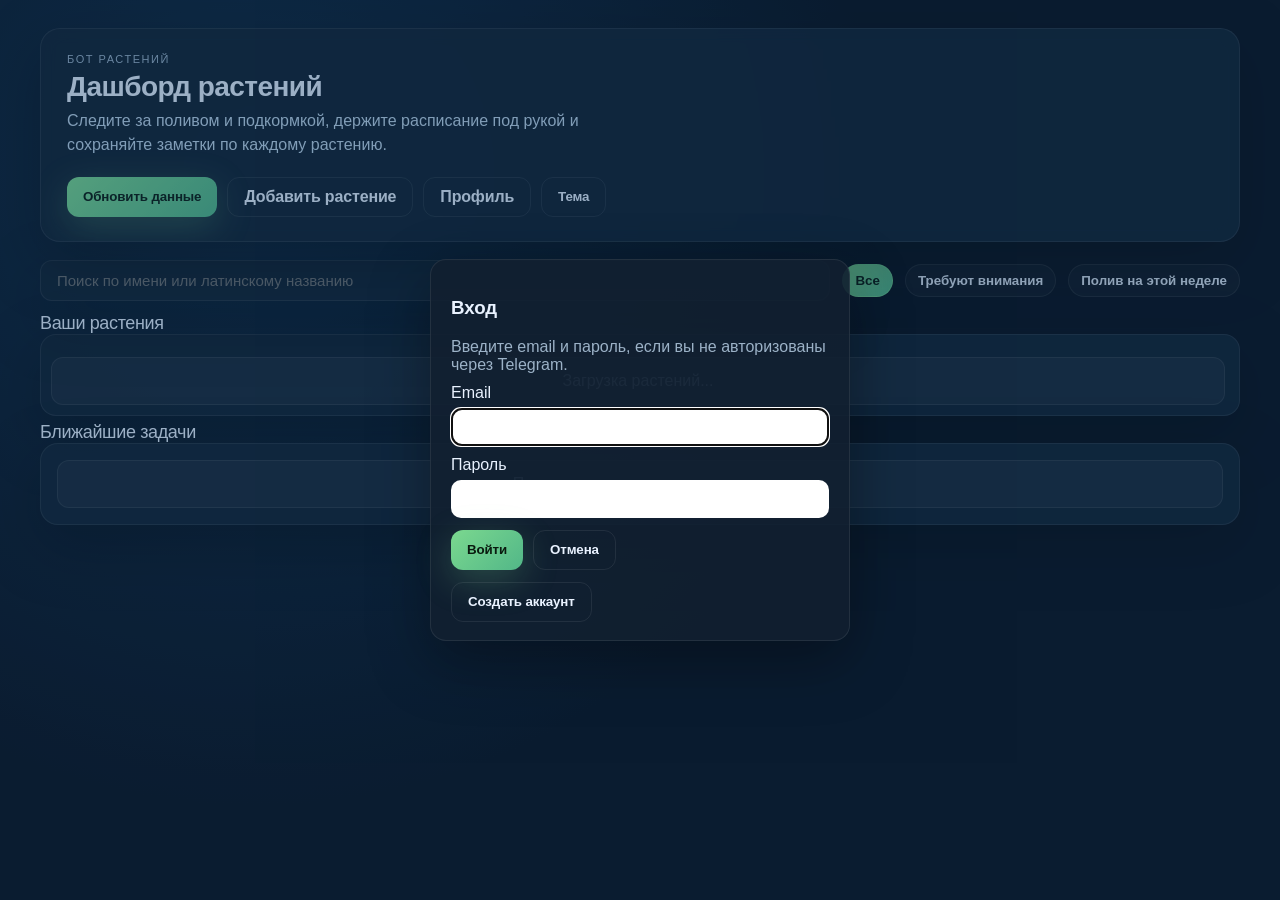
==== commit 56bb9136: "fix + front" ====
--- a/frontend/index.html
+++ b/frontend/index.html
@@ -16,6 +16,7 @@
         <div class="hero__actions">
           <button class="button button--primary" id="refresh">Обновить данные</button>
           <a class="button button--ghost" href="add-plant.html">Добавить растение</a>
+          <a class="button button--ghost" href="user.html">Профиль</a>
           <button class="button button--ghost" type="button" id="theme-toggle">Тема</button>
         </div>
       </div>
--- a/frontend/style.css
+++ b/frontend/style.css
@@ -141,6 +141,17 @@
   background: rgba(255, 255, 255, 0.6);
 }
 
+.button.is-cooldown {
+  opacity: 0.6;
+}
+
+.button--sm {
+  padding: 6px 12px;
+  min-height: 32px;
+  font-size: 13px;
+  border-radius: 10px;
+}
+
 .stats-grid {
   display: grid;
   grid-template-columns: repeat(auto-fit, minmax(180px, 1fr));
@@ -662,6 +673,44 @@
   letter-spacing: -0.01em;
 }
 
+.detail-row {
+  display: flex;
+  align-items: center;
+  justify-content: space-between;
+  gap: 12px;
+}
+
+.detail-row .value {
+  margin-top: 4px;
+}
+
+.detail-row__actions {
+  display: inline-flex;
+  align-items: center;
+  gap: 8px;
+}
+
+.detail-status-text {
+  color: var(--muted);
+  font-size: 12px;
+  font-weight: 600;
+  padding: 4px 8px;
+  border-radius: 999px;
+  border: 1px solid var(--border);
+  background: rgba(12, 52, 90, 0.08);
+  white-space: nowrap;
+}
+
+.detail-subvalue {
+  margin-top: 4px;
+  color: var(--muted);
+  font-size: 12px;
+}
+
+.detail-action {
+  margin-top: 10px;
+}
+
 .detail-note {
   margin-top: 12px;
   padding: 12px 14px;
@@ -765,6 +814,147 @@
 
 .form-card--primary .form-subsection--image {
   margin-top: auto;
+}
+
+.user-hero__image {
+  display: flex;
+  align-items: center;
+  justify-content: center;
+}
+
+.avatar-initials {
+  width: 96px;
+  height: 96px;
+  border-radius: 24px;
+  background: rgba(12, 52, 90, 0.18);
+  border: 1px solid var(--border);
+  color: var(--text);
+  font-weight: 700;
+  font-size: 36px;
+  display: flex;
+  align-items: center;
+  justify-content: center;
+  text-transform: uppercase;
+}
+
+.link-grid {
+  display: grid;
+  grid-template-columns: 220px 1fr;
+  gap: 14px;
+  align-items: center;
+}
+
+.qr-box {
+  width: 220px;
+  height: 220px;
+  border-radius: 14px;
+  border: 1px dashed var(--border);
+  display: flex;
+  align-items: center;
+  justify-content: center;
+  background: rgba(12, 52, 90, 0.04);
+}
+
+.qr-image {
+  width: 200px;
+  height: 200px;
+  border-radius: 12px;
+}
+
+.link-meta {
+  display: grid;
+  gap: 10px;
+}
+
+.link-row {
+  display: grid;
+  gap: 6px;
+}
+
+.link-row .label {
+  color: var(--muted);
+  font-size: 13px;
+}
+
+.link-value {
+  color: var(--text);
+  font-weight: 600;
+  word-break: break-word;
+}
+
+.code-pill {
+  display: inline-flex;
+  align-items: center;
+  justify-content: center;
+  padding: 8px 12px;
+  border-radius: 999px;
+  border: 1px solid var(--border);
+  background: rgba(12, 52, 90, 0.08);
+  color: var(--text);
+  font-weight: 700;
+  letter-spacing: 0.08em;
+  text-transform: uppercase;
+  cursor: pointer;
+  transition: transform 0.2s ease, box-shadow 0.2s ease;
+}
+
+.code-pill:hover {
+  transform: translateY(-1px);
+  box-shadow: 0 6px 14px rgba(0, 0, 0, 0.12);
+}
+
+.link-hint {
+  color: var(--muted);
+  font-size: 12px;
+}
+
+.link-actions {
+  display: flex;
+  flex-wrap: wrap;
+  gap: 10px;
+  margin-top: 10px;
+}
+
+.link-timer {
+  color: var(--muted);
+  font-size: 13px;
+  font-weight: 600;
+}
+
+.danger-card {
+  display: flex;
+  align-items: center;
+  justify-content: space-between;
+  gap: 16px;
+}
+
+.danger-button {
+  border-color: rgba(255, 123, 114, 0.6);
+  color: #ffc5be;
+  background: rgba(255, 123, 114, 0.08);
+}
+
+.danger-button:hover {
+  border-color: rgba(255, 123, 114, 0.8);
+}
+
+@media (max-width: 900px) {
+  .danger-card {
+    flex-direction: column;
+    align-items: flex-start;
+  }
+}
+
+@media (max-width: 900px) {
+  .link-grid {
+    grid-template-columns: 1fr;
+  }
+
+  .qr-box {
+    width: 100%;
+    height: auto;
+    padding: 18px;
+  }
 }
 
 .form-field {
